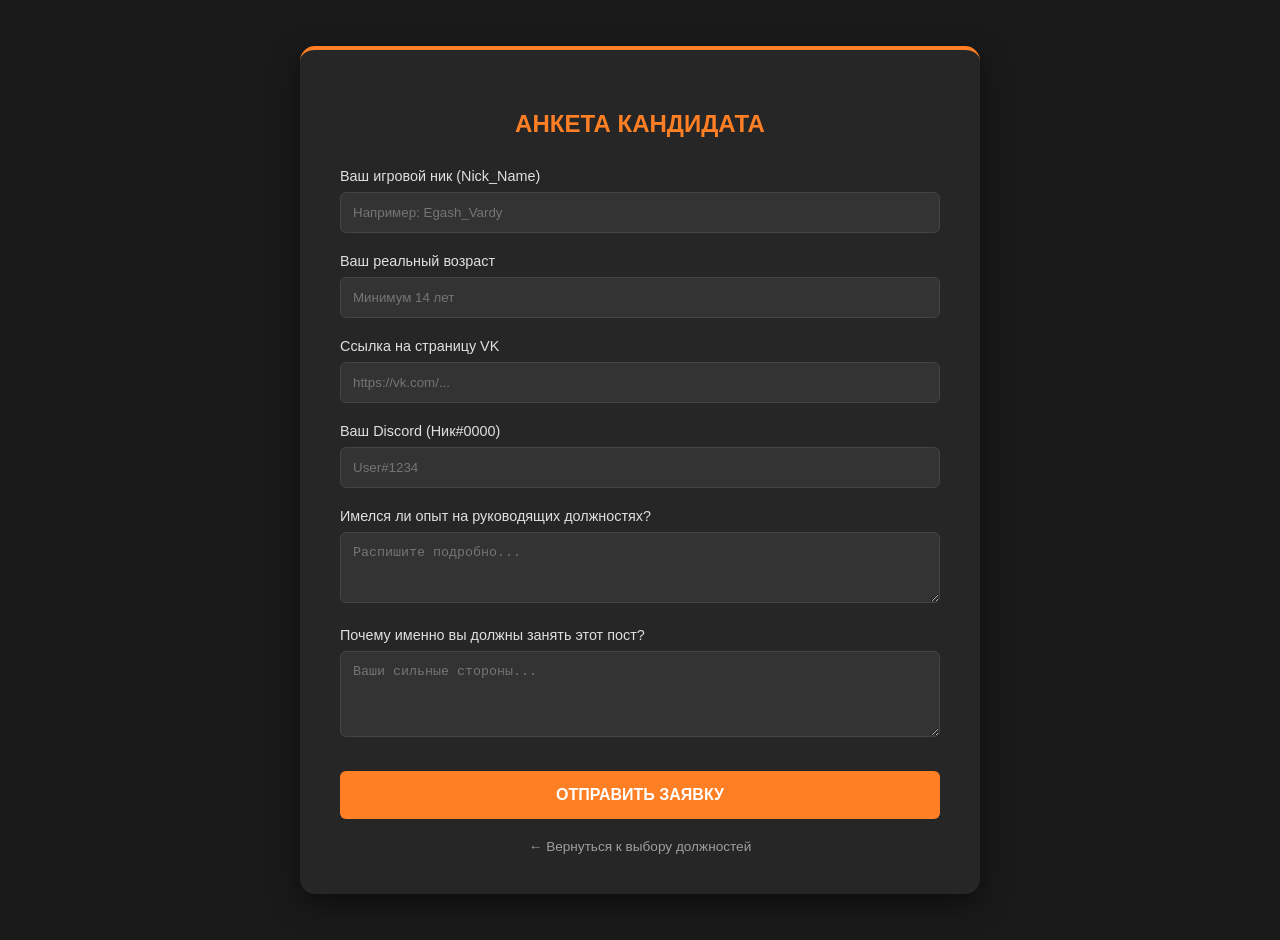
==== apply.html @ a156f73b "Create apply.html" ====
<!DOCTYPE html>
<html lang="ru">
<head>
    <meta charset="UTF-8">
    <meta name="viewport" content="width=device-width, initial-scale=1.0">
    <title>Подача заявки | USUPOV RP</title>
    <style>
        :root {
            --bg-color: #1a1a1a;
            --card-bg: #262626;
            --accent-orange: #ff7f24;
            --text-main: #e0e0e0;
            --input-bg: #333333;
            --border-color: #444444;
        }

        body {
            font-family: 'Segoe UI', sans-serif;
            background-color: var(--bg-color);
            color: var(--text-main);
            margin: 0;
            display: flex;
            justify-content: center;
            align-items: center;
            min-height: 100vh;
            padding: 20px;
        }

        .form-container {
            background-color: var(--card-bg);
            width: 100%;
            max-width: 600px;
            padding: 40px;
            border-radius: 15px;
            box-shadow: 0 10px 30px rgba(0,0,0,0.5);
            border-top: 4px solid var(--accent-orange);
        }

        h2 {
            color: var(--accent-orange);
            text-align: center;
            text-transform: uppercase;
            margin-bottom: 30px;
        }

        .form-group {
            margin-bottom: 20px;
        }

        label {
            display: block;
            margin-bottom: 8px;
            font-weight: 500;
            font-size: 0.9rem;
        }

        input, select, textarea {
            width: 100%;
            padding: 12px;
            background-color: var(--input-bg);
            border: 1px solid var(--border-color);
            border-radius: 6px;
            color: white;
            box-sizing: border-box;
            outline: none;
            transition: border-color 0.3s;
        }

        input:focus, textarea:focus {
            border-color: var(--accent-orange);
        }

        .btn-submit {
            width: 100%;
            background-color: var(--accent-orange);
            color: white;
            padding: 15px;
            border: none;
            border-radius: 6px;
            font-weight: bold;
            font-size: 1rem;
            cursor: pointer;
            transition: 0.3s;
            margin-top: 10px;
        }

        .btn-submit:hover {
            filter: brightness(1.2);
            transform: translateY(-2px);
        }

        .back-link {
            display: block;
            text-align: center;
            margin-top: 20px;
            color: #9e9e9e;
            text-decoration: none;
            font-size: 0.85rem;
        }

        .back-link:hover {
            color: var(--accent-orange);
        }
    </style>
</head>
<body>

<div class="form-container">
    <h2>Анкета кандидата</h2>
    
    <form action="#" method="POST">
        <div class="form-group">
            <label>Ваш игровой ник (Nick_Name)</label>
            <input type="text" placeholder="Например: Egash_Vardy" required>
        </div>

        <div class="form-group">
            <label>Ваш реальный возраст</label>
            <input type="number" min="14" placeholder="Минимум 14 лет" required>
        </div>

        <div class="form-group">
            <label>Ссылка на страницу VK</label>
            <input type="url" placeholder="https://vk.com/..." required>
        </div>

        <div class="form-group">
            <label>Ваш Discord (Ник#0000)</label>
            <input type="text" placeholder="User#1234" required>
        </div>

        <div class="form-group">
            <label>Имелся ли опыт на руководящих должностях?</label>
            <textarea rows="3" placeholder="Распишите подробно..."></textarea>
        </div>

        <div class="form-group">
            <label>Почему именно вы должны занять этот пост?</label>
            <textarea rows="4" placeholder="Ваши сильные стороны..."></textarea>
        </div>

        <button type="submit" class="btn-submit">ОТПРАВИТЬ ЗАЯВКУ</button>
    </form>

    <a href="index.html" class="back-link">← Вернуться к выбору должностей</a>
</div>

</body>
</html>
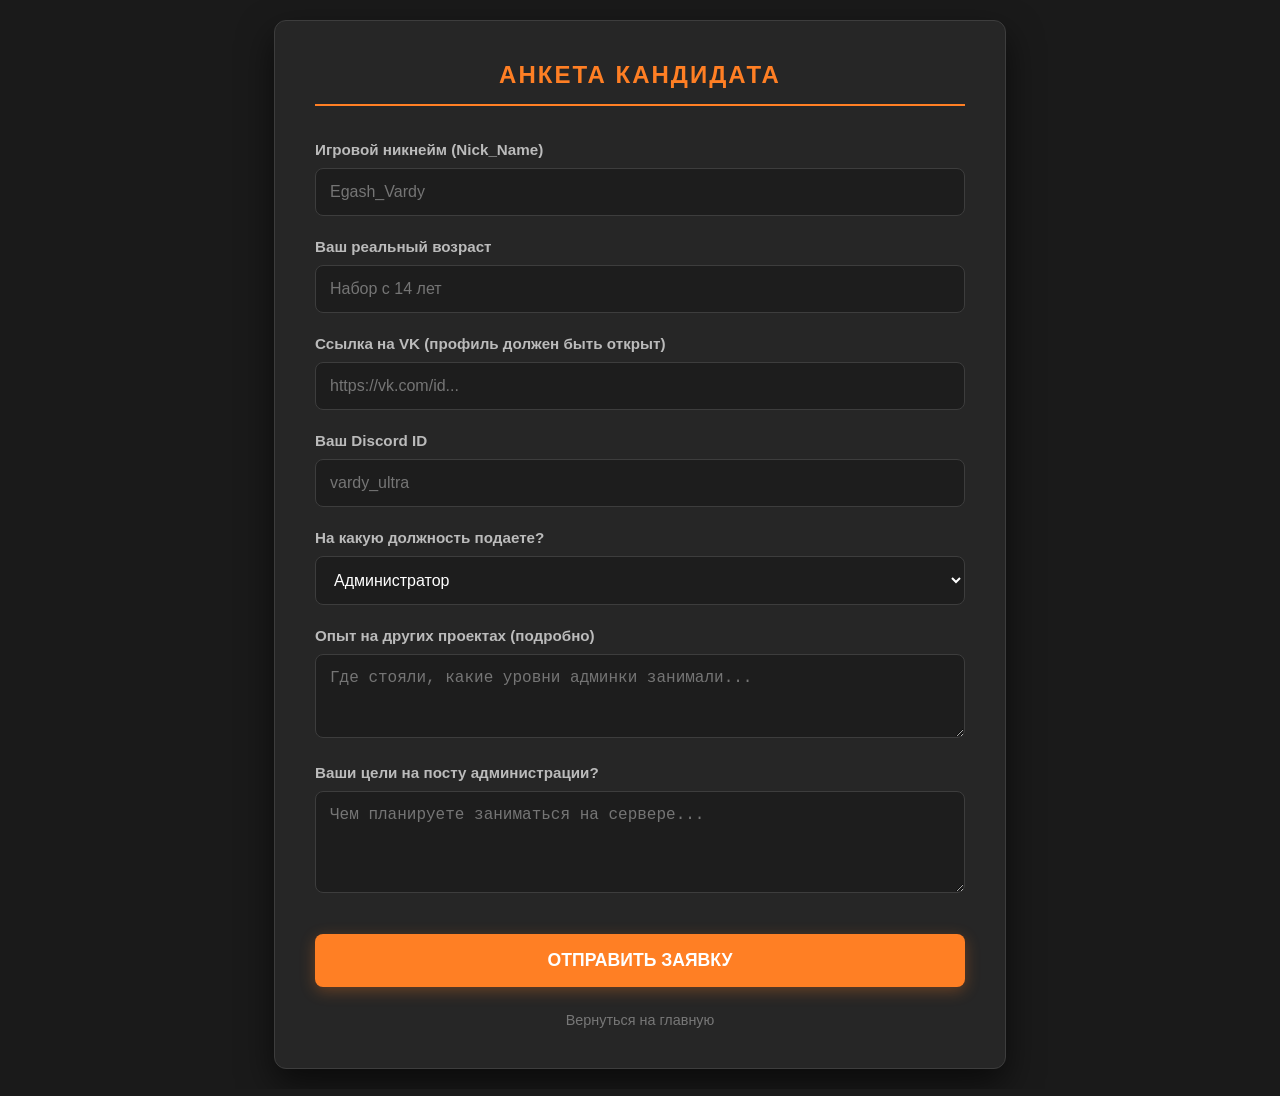
==== commit 5e37a3ac: "Update apply.html" ====
--- a/apply.html
+++ b/apply.html
@@ -6,16 +6,16 @@
     <title>Подача заявки | USUPOV RP</title>
     <style>
         :root {
-            --bg-color: #1a1a1a;
-            --card-bg: #262626;
-            --accent-orange: #ff7f24;
+            --bg-color: #1a1a1a; /* Цвет фона как на форуме */
+            --card-bg: #262626; /* Цвет карточек */
+            --accent-orange: #ff7f24; /* Фирменный оранжевый USUPOV */
             --text-main: #e0e0e0;
-            --input-bg: #333333;
-            --border-color: #444444;
+            --input-bg: #1d1d1d;
+            --border-color: #3d3d3d;
         }
 
         body {
-            font-family: 'Segoe UI', sans-serif;
+            font-family: 'Segoe UI', Tahoma, Geneva, Verdana, sans-serif;
             background-color: var(--bg-color);
             color: var(--text-main);
             margin: 0;
@@ -29,73 +29,87 @@
         .form-container {
             background-color: var(--card-bg);
             width: 100%;
-            max-width: 600px;
+            max-width: 650px;
             padding: 40px;
-            border-radius: 15px;
-            box-shadow: 0 10px 30px rgba(0,0,0,0.5);
-            border-top: 4px solid var(--accent-orange);
+            border-radius: 12px;
+            box-shadow: 0 15px 35px rgba(0,0,0,0.6);
+            border: 1px solid var(--border-color);
+        }
+
+        .header-style {
+            text-align: center;
+            margin-bottom: 35px;
+            border-bottom: 2px solid var(--accent-orange);
+            padding-bottom: 15px;
         }
 
         h2 {
             color: var(--accent-orange);
-            text-align: center;
             text-transform: uppercase;
-            margin-bottom: 30px;
+            letter-spacing: 2px;
+            margin: 0;
         }
 
         .form-group {
-            margin-bottom: 20px;
+            margin-bottom: 22px;
         }
 
         label {
             display: block;
-            margin-bottom: 8px;
-            font-weight: 500;
-            font-size: 0.9rem;
+            margin-bottom: 10px;
+            font-weight: 600;
+            font-size: 0.95rem;
+            color: #bbb;
         }
 
         input, select, textarea {
             width: 100%;
-            padding: 12px;
+            padding: 14px;
             background-color: var(--input-bg);
             border: 1px solid var(--border-color);
-            border-radius: 6px;
+            border-radius: 8px;
             color: white;
             box-sizing: border-box;
             outline: none;
-            transition: border-color 0.3s;
+            font-size: 1rem;
+            transition: 0.3s;
         }
 
         input:focus, textarea:focus {
             border-color: var(--accent-orange);
+            background-color: #222;
         }
 
         .btn-submit {
             width: 100%;
             background-color: var(--accent-orange);
             color: white;
-            padding: 15px;
+            padding: 16px;
             border: none;
-            border-radius: 6px;
-            font-weight: bold;
-            font-size: 1rem;
+            border-radius: 8px;
+            font-weight: 800;
+            font-size: 1.1rem;
             cursor: pointer;
-            transition: 0.3s;
-            margin-top: 10px;
+            transition: 0.4s;
+            text-transform: uppercase;
+            margin-top: 15px;
+            box-shadow: 0 4px 15px rgba(255, 127, 36, 0.3);
         }
 
         .btn-submit:hover {
             filter: brightness(1.2);
-            transform: translateY(-2px);
+            transform: translateY(-3px);
+            box-shadow: 0 6px 20px rgba(255, 127, 36, 0.5);
         }
 
         .back-link {
             display: block;
             text-align: center;
-            margin-top: 20px;
-            color: #9e9e9e;
+            margin-top: 25px;
+            color: #777;
             text-decoration: none;
-            font-size: 0.85rem;
+            font-size: 0.9rem;
+            transition: 0.3s;
         }
 
         .back-link:hover {
@@ -106,43 +120,54 @@
 <body>
 
 <div class="form-container">
-    <h2>Анкета кандидата</h2>
+    <div class="header-style">
+        <h2>Анкета Кандидата</h2>
+    </div>
     
-    <form action="#" method="POST">
+    <form action="https://formspree.io/f/xrejlvdk" method="POST">
+        
         <div class="form-group">
-            <label>Ваш игровой ник (Nick_Name)</label>
-            <input type="text" placeholder="Например: Egash_Vardy" required>
+            <label>Игровой никнейм (Nick_Name)</label>
+            <input type="text" name="nickname" placeholder="Egash_Vardy" required>
         </div>
 
         <div class="form-group">
             <label>Ваш реальный возраст</label>
-            <input type="number" min="14" placeholder="Минимум 14 лет" required>
+            <input type="number" name="age" min="14" placeholder="Набор с 14 лет" required>
         </div>
 
         <div class="form-group">
-            <label>Ссылка на страницу VK</label>
-            <input type="url" placeholder="https://vk.com/..." required>
+            <label>Ссылка на VK (профиль должен быть открыт)</label>
+            <input type="url" name="vk_link" placeholder="https://vk.com/id..." required>
         </div>
 
         <div class="form-group">
-            <label>Ваш Discord (Ник#0000)</label>
-            <input type="text" placeholder="User#1234" required>
+            <label>Ваш Discord ID</label>
+            <input type="text" name="discord" placeholder="vardy_ultra" required>
         </div>
 
         <div class="form-group">
-            <label>Имелся ли опыт на руководящих должностях?</label>
-            <textarea rows="3" placeholder="Распишите подробно..."></textarea>
+            <label>На какую должность подаете?</label>
+            <select name="position" required>
+                <option value="Администратор">Администратор</option>
+                <option value="Восстановление">Восстановление</option>
+            </select>
         </div>
 
         <div class="form-group">
-            <label>Почему именно вы должны занять этот пост?</label>
-            <textarea rows="4" placeholder="Ваши сильные стороны..."></textarea>
+            <label>Опыт на других проектах (подробно)</label>
+            <textarea name="experience" rows="3" placeholder="Где стояли, какие уровни админки занимали..."></textarea>
+        </div>
+
+        <div class="form-group">
+            <label>Ваши цели на посту администрации?</label>
+            <textarea name="goals" rows="4" placeholder="Чем планируете заниматься на сервере..."></textarea>
         </div>
 
         <button type="submit" class="btn-submit">ОТПРАВИТЬ ЗАЯВКУ</button>
     </form>
 
-    <a href="index.html" class="back-link">← Вернуться к выбору должностей</a>
+    <a href="index.html" class="back-link">Вернуться на главную</a>
 </div>
 
 </body>
